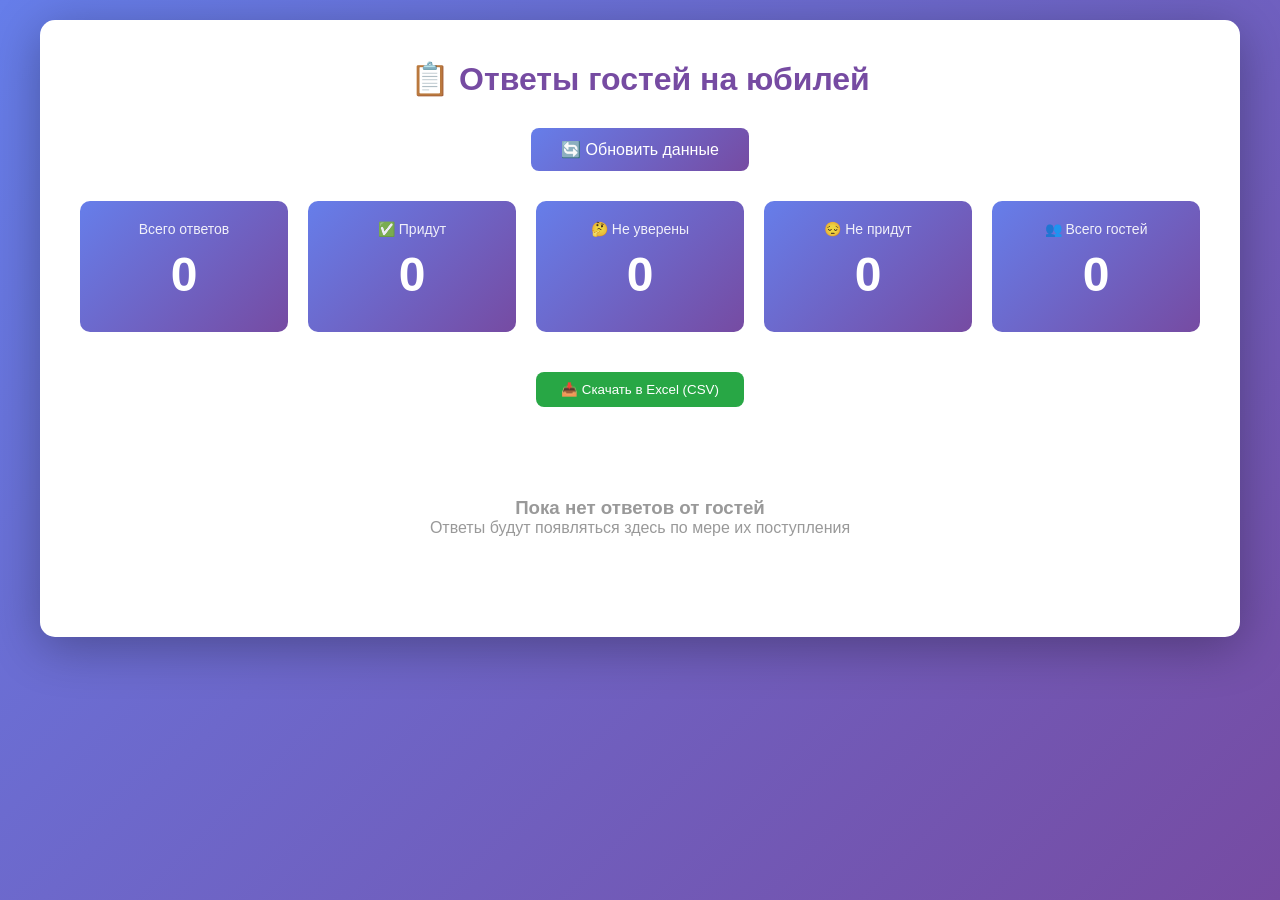
==== admin.html @ 43527d17 "Initial commit: Юбилейный сайт - 50 лет, 12 декабря 2026 - Главная страница с приглашением и формой " ====
<!DOCTYPE html>
<html lang="ru">
<head>
    <meta charset="UTF-8">
    <meta name="viewport" content="width=device-width, initial-scale=1.0">
    <title>Ответы гостей - Админ панель</title>
    <style>
        * {
            margin: 0;
            padding: 0;
            box-sizing: border-box;
        }

        body {
            font-family: 'Segoe UI', Tahoma, Geneva, Verdana, sans-serif;
            background: linear-gradient(135deg, #667eea 0%, #764ba2 100%);
            min-height: 100vh;
            padding: 20px;
        }

        .container {
            max-width: 1200px;
            margin: 0 auto;
            background: white;
            border-radius: 15px;
            padding: 40px;
            box-shadow: 0 10px 50px rgba(0, 0, 0, 0.3);
        }

        h1 {
            color: #764ba2;
            margin-bottom: 30px;
            text-align: center;
        }

        .stats {
            display: grid;
            grid-template-columns: repeat(auto-fit, minmax(200px, 1fr));
            gap: 20px;
            margin-bottom: 40px;
        }

        .stat-card {
            background: linear-gradient(135deg, #667eea 0%, #764ba2 100%);
            color: white;
            padding: 20px;
            border-radius: 10px;
            text-align: center;
        }

        .stat-number {
            font-size: 48px;
            font-weight: bold;
            margin: 10px 0;
        }

        .stat-label {
            font-size: 14px;
            opacity: 0.9;
        }

        .response-list {
            margin-top: 30px;
        }

        .response-item {
            background: #f8f9ff;
            border-left: 4px solid #764ba2;
            padding: 20px;
            margin-bottom: 15px;
            border-radius: 5px;
        }

        .response-item.attending-yes {
            border-left-color: #28a745;
            background: #f0fff4;
        }

        .response-item.attending-no {
            border-left-color: #dc3545;
            background: #fff5f5;
        }

        .response-item.attending-maybe {
            border-left-color: #ffc107;
            background: #fffef0;
        }

        .response-header {
            display: flex;
            justify-content: space-between;
            align-items: center;
            margin-bottom: 10px;
        }

        .response-name {
            font-size: 20px;
            font-weight: bold;
            color: #333;
        }

        .response-badge {
            padding: 5px 15px;
            border-radius: 20px;
            font-size: 14px;
            font-weight: bold;
        }

        .badge-yes {
            background: #28a745;
            color: white;
        }

        .badge-no {
            background: #dc3545;
            color: white;
        }

        .badge-maybe {
            background: #ffc107;
            color: #333;
        }

        .response-details {
            color: #666;
            margin: 5px 0;
        }

        .response-message {
            margin-top: 15px;
            padding: 15px;
            background: white;
            border-radius: 5px;
            font-style: italic;
            color: #555;
        }

        .no-responses {
            text-align: center;
            padding: 60px 20px;
            color: #999;
        }

        .refresh-btn {
            display: block;
            margin: 0 auto 30px;
            padding: 12px 30px;
            background: linear-gradient(135deg, #667eea 0%, #764ba2 100%);
            color: white;
            border: none;
            border-radius: 8px;
            font-size: 16px;
            cursor: pointer;
            transition: transform 0.3s ease;
        }

        .refresh-btn:hover {
            transform: translateY(-2px);
        }

        .export-btn {
            margin: 20px auto;
            display: block;
            padding: 10px 25px;
            background: #28a745;
            color: white;
            border: none;
            border-radius: 8px;
            cursor: pointer;
        }

        .export-btn:hover {
            background: #218838;
        }
    </style>
</head>
<body>
    <div class="container">
        <h1>📋 Ответы гостей на юбилей</h1>

        <button class="refresh-btn" onclick="loadResponses()">🔄 Обновить данные</button>

        <div class="stats">
            <div class="stat-card">
                <div class="stat-label">Всего ответов</div>
                <div class="stat-number" id="totalCount">0</div>
            </div>
            <div class="stat-card">
                <div class="stat-label">✅ Придут</div>
                <div class="stat-number" id="yesCount">0</div>
            </div>
            <div class="stat-card">
                <div class="stat-label">🤔 Не уверены</div>
                <div class="stat-number" id="maybeCount">0</div>
            </div>
            <div class="stat-card">
                <div class="stat-label">😔 Не придут</div>
                <div class="stat-number" id="noCount">0</div>
            </div>
            <div class="stat-card">
                <div class="stat-label">👥 Всего гостей</div>
                <div class="stat-number" id="guestCount">0</div>
            </div>
        </div>

        <button class="export-btn" onclick="exportToCSV()">📥 Скачать в Excel (CSV)</button>

        <div class="response-list" id="responseList">
            <div class="no-responses">
                <h3>Пока нет ответов от гостей</h3>
                <p>Ответы будут появляться здесь по мере их поступления</p>
            </div>
        </div>
    </div>

    <script>
        function loadResponses() {
            const responses = JSON.parse(localStorage.getItem('rsvpResponses') || '[]');

            // Update stats
            document.getElementById('totalCount').textContent = responses.length;

            const yesCount = responses.filter(r => r.attendance === 'yes').length;
            const maybeCount = responses.filter(r => r.attendance === 'maybe').length;
            const noCount = responses.filter(r => r.attendance === 'no').length;

            document.getElementById('yesCount').textContent = yesCount;
            document.getElementById('maybeCount').textContent = maybeCount;
            document.getElementById('noCount').textContent = noCount;

            // Calculate total guests (only for those who are coming)
            const totalGuests = responses
                .filter(r => r.attendance === 'yes')
                .reduce((sum, r) => sum + parseInt(r.guests || 1), 0);
            document.getElementById('guestCount').textContent = totalGuests;

            // Display responses
            const listContainer = document.getElementById('responseList');

            if (responses.length === 0) {
                listContainer.innerHTML = `
                    <div class="no-responses">
                        <h3>Пока нет ответов от гостей</h3>
                        <p>Ответы будут появляться здесь по мере их поступления</p>
                    </div>
                `;
                return;
            }

            listContainer.innerHTML = responses.map(response => {
                const attendanceClass = `attending-${response.attendance}`;
                const badgeClass = `badge-${response.attendance}`;
                const attendanceText = {
                    'yes': '✅ Придёт',
                    'maybe': '🤔 Не уверен(а)',
                    'no': '😔 Не придёт'
                }[response.attendance];

                return `
                    <div class="response-item ${attendanceClass}">
                        <div class="response-header">
                            <div class="response-name">${response.name}</div>
                            <div class="response-badge ${badgeClass}">${attendanceText}</div>
                        </div>
                        <div class="response-details">
                            📞 Телефон: ${response.phone || 'Не указан'}
                        </div>
                        <div class="response-details">
                            👥 Количество гостей: ${response.guests || 'Не указано'}
                        </div>
                        <div class="response-details">
                            🕐 Дата ответа: ${response.timestamp}
                        </div>
                        ${response.message ? `
                            <div class="response-message">
                                💝 Пожелание: "${response.message}"
                            </div>
                        ` : ''}
                    </div>
                `;
            }).join('');
        }

        function exportToCSV() {
            const responses = JSON.parse(localStorage.getItem('rsvpResponses') || '[]');

            if (responses.length === 0) {
                alert('Нет данных для экспорта');
                return;
            }

            // Create CSV content
            const headers = ['Имя', 'Телефон', 'Гостей', 'Статус', 'Пожелание', 'Дата ответа'];
            const statusMap = {
                'yes': 'Придёт',
                'maybe': 'Не уверен',
                'no': 'Не придёт'
            };

            const csvRows = [headers.join(',')];

            responses.forEach(r => {
                const row = [
                    `"${r.name}"`,
                    `"${r.phone || ''}"`,
                    r.guests || '',
                    `"${statusMap[r.attendance]}"`,
                    `"${(r.message || '').replace(/"/g, '""')}"`,
                    `"${r.timestamp}"`
                ];
                csvRows.push(row.join(','));
            });

            // Download CSV
            const csvContent = '﻿' + csvRows.join('\n'); // UTF-8 BOM for Excel
            const blob = new Blob([csvContent], { type: 'text/csv;charset=utf-8;' });
            const link = document.createElement('a');
            const url = URL.createObjectURL(blob);

            link.setAttribute('href', url);
            link.setAttribute('download', 'ответы_гостей_юбилей.csv');
            link.style.visibility = 'hidden';
            document.body.appendChild(link);
            link.click();
            document.body.removeChild(link);
        }

        // Load responses on page load
        loadResponses();

        // Auto-refresh every 30 seconds
        setInterval(loadResponses, 30000);
    </script>
</body>
</html>
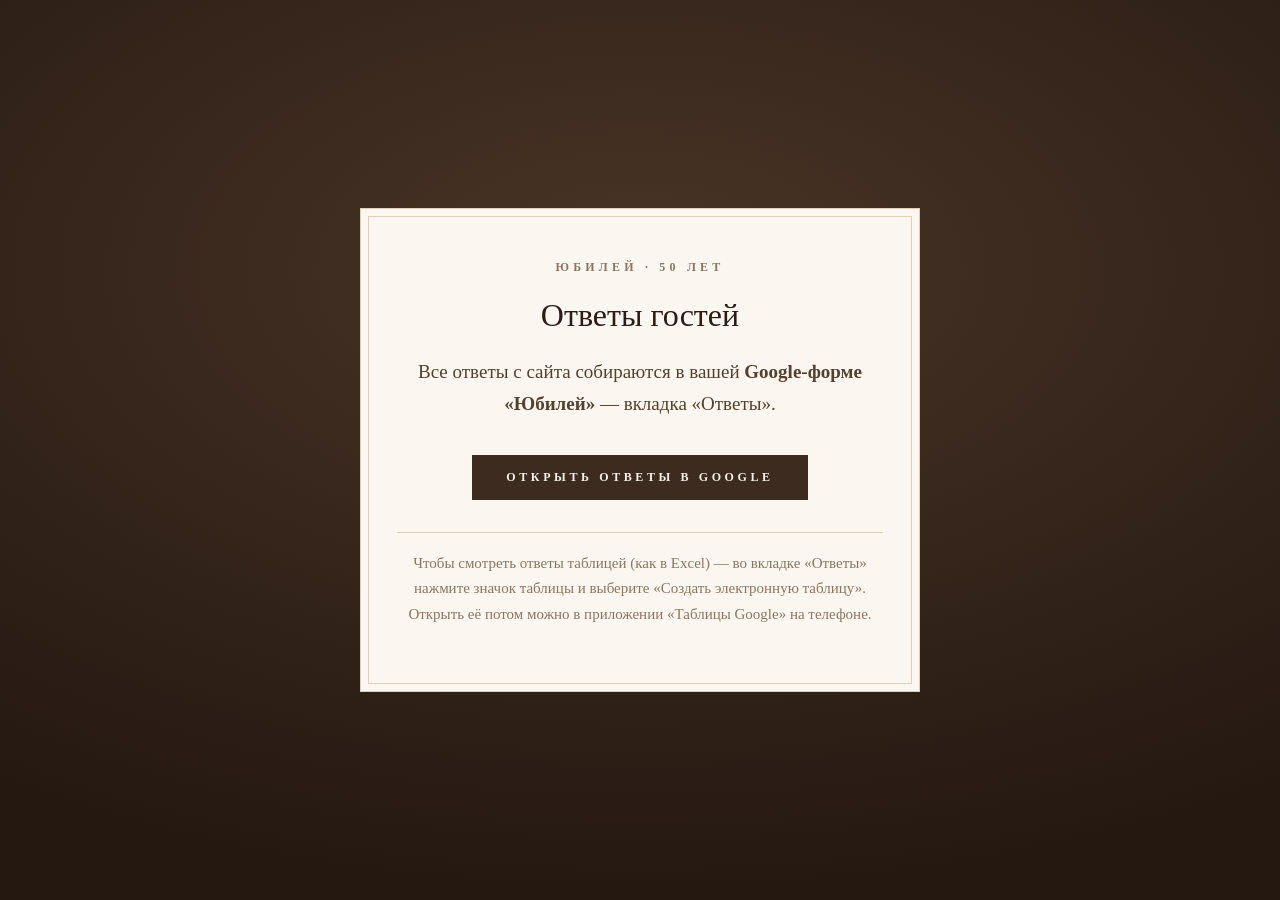
==== commit a878ba61: "Отправка ответов через POST (без обрезки длинных текстов); admin.html теперь ведёт в Google-Ответы" ====
--- a/admin.html
+++ b/admin.html
@@ -3,333 +3,115 @@
 <head>
     <meta charset="UTF-8">
     <meta name="viewport" content="width=device-width, initial-scale=1.0">
-    <title>Ответы гостей - Админ панель</title>
+    <title>Ответы гостей — где смотреть</title>
     <style>
-        * {
-            margin: 0;
-            padding: 0;
-            box-sizing: border-box;
+        :root {
+            --espresso: #2b1d15;
+            --coffee: #3d2b20;
+            --sand: #b3946f;
+            --cream: #f7f1e7;
+            --paper: #fbf7f0;
+            --muted: #8b7561;
+            --line: #ddd0bc;
         }
 
+        * { margin: 0; padding: 0; box-sizing: border-box; }
+
         body {
-            font-family: 'Segoe UI', Tahoma, Geneva, Verdana, sans-serif;
-            background: linear-gradient(135deg, #667eea 0%, #764ba2 100%);
+            font-family: 'Cormorant Garamond', Georgia, serif;
+            background:
+                radial-gradient(ellipse 90% 70% at 50% 30%, #4a3527 0%, #34241a 55%, #241811 100%);
             min-height: 100vh;
-            padding: 20px;
+            display: flex;
+            align-items: center;
+            justify-content: center;
+            padding: 24px;
+            color: var(--cream);
         }
 
-        .container {
-            max-width: 1200px;
-            margin: 0 auto;
-            background: white;
-            border-radius: 15px;
-            padding: 40px;
-            box-shadow: 0 10px 50px rgba(0, 0, 0, 0.3);
+        .card {
+            max-width: 560px;
+            width: 100%;
+            background: var(--paper);
+            color: var(--espresso);
+            padding: 48px 36px;
+            text-align: center;
+            border: 1px solid var(--line);
+            position: relative;
+        }
+
+        .card::before {
+            content: "";
+            position: absolute;
+            inset: 7px;
+            border: 1px solid var(--line);
+            pointer-events: none;
+        }
+
+        .eyebrow {
+            font-size: 12px;
+            font-weight: 600;
+            text-transform: uppercase;
+            letter-spacing: 0.35em;
+            color: var(--muted);
+            margin-bottom: 20px;
         }
 
         h1 {
-            color: #764ba2;
-            margin-bottom: 30px;
-            text-align: center;
+            font-family: 'Playfair Display', Georgia, serif;
+            font-weight: 400;
+            font-size: 32px;
+            margin-bottom: 22px;
         }
 
-        .stats {
-            display: grid;
-            grid-template-columns: repeat(auto-fit, minmax(200px, 1fr));
-            gap: 20px;
-            margin-bottom: 40px;
+        p {
+            font-size: 19px;
+            line-height: 1.7;
+            color: #55402f;
+            margin-bottom: 16px;
         }
 
-        .stat-card {
-            background: linear-gradient(135deg, #667eea 0%, #764ba2 100%);
-            color: white;
-            padding: 20px;
-            border-radius: 10px;
-            text-align: center;
+        .btn {
+            display: inline-block;
+            margin: 18px 0 10px;
+            padding: 15px 34px;
+            background: var(--coffee);
+            color: var(--cream);
+            text-decoration: none;
+            font-size: 12px;
+            font-weight: 600;
+            letter-spacing: 0.3em;
+            text-transform: uppercase;
         }
 
-        .stat-number {
-            font-size: 48px;
-            font-weight: bold;
-            margin: 10px 0;
-        }
-
-        .stat-label {
-            font-size: 14px;
-            opacity: 0.9;
-        }
-
-        .response-list {
-            margin-top: 30px;
-        }
-
-        .response-item {
-            background: #f8f9ff;
-            border-left: 4px solid #764ba2;
-            padding: 20px;
-            margin-bottom: 15px;
-            border-radius: 5px;
-        }
-
-        .response-item.attending-yes {
-            border-left-color: #28a745;
-            background: #f0fff4;
-        }
-
-        .response-item.attending-no {
-            border-left-color: #dc3545;
-            background: #fff5f5;
-        }
-
-        .response-item.attending-maybe {
-            border-left-color: #ffc107;
-            background: #fffef0;
-        }
-
-        .response-header {
-            display: flex;
-            justify-content: space-between;
-            align-items: center;
-            margin-bottom: 10px;
-        }
-
-        .response-name {
-            font-size: 20px;
-            font-weight: bold;
-            color: #333;
-        }
-
-        .response-badge {
-            padding: 5px 15px;
-            border-radius: 20px;
-            font-size: 14px;
-            font-weight: bold;
-        }
-
-        .badge-yes {
-            background: #28a745;
-            color: white;
-        }
-
-        .badge-no {
-            background: #dc3545;
-            color: white;
-        }
-
-        .badge-maybe {
-            background: #ffc107;
-            color: #333;
-        }
-
-        .response-details {
-            color: #666;
-            margin: 5px 0;
-        }
-
-        .response-message {
-            margin-top: 15px;
-            padding: 15px;
-            background: white;
-            border-radius: 5px;
-            font-style: italic;
-            color: #555;
-        }
-
-        .no-responses {
-            text-align: center;
-            padding: 60px 20px;
-            color: #999;
-        }
-
-        .refresh-btn {
-            display: block;
-            margin: 0 auto 30px;
-            padding: 12px 30px;
-            background: linear-gradient(135deg, #667eea 0%, #764ba2 100%);
-            color: white;
-            border: none;
-            border-radius: 8px;
-            font-size: 16px;
-            cursor: pointer;
-            transition: transform 0.3s ease;
-        }
-
-        .refresh-btn:hover {
-            transform: translateY(-2px);
-        }
-
-        .export-btn {
-            margin: 20px auto;
-            display: block;
-            padding: 10px 25px;
-            background: #28a745;
-            color: white;
-            border: none;
-            border-radius: 8px;
-            cursor: pointer;
-        }
-
-        .export-btn:hover {
-            background: #218838;
+        .note {
+            font-size: 15px;
+            color: var(--muted);
+            margin-top: 22px;
+            padding-top: 18px;
+            border-top: 1px solid var(--line);
         }
     </style>
 </head>
 <body>
-    <div class="container">
-        <h1>📋 Ответы гостей на юбилей</h1>
+    <div class="card">
+        <p class="eyebrow">Юбилей · 50 лет</p>
+        <h1>Ответы гостей</h1>
 
-        <button class="refresh-btn" onclick="loadResponses()">🔄 Обновить данные</button>
+        <p>
+            Все ответы с сайта собираются в вашей
+            <strong>Google-форме «Юбилей»</strong> — вкладка «Ответы».
+        </p>
 
-        <div class="stats">
-            <div class="stat-card">
-                <div class="stat-label">Всего ответов</div>
-                <div class="stat-number" id="totalCount">0</div>
-            </div>
-            <div class="stat-card">
-                <div class="stat-label">✅ Придут</div>
-                <div class="stat-number" id="yesCount">0</div>
-            </div>
-            <div class="stat-card">
-                <div class="stat-label">🤔 Не уверены</div>
-                <div class="stat-number" id="maybeCount">0</div>
-            </div>
-            <div class="stat-card">
-                <div class="stat-label">😔 Не придут</div>
-                <div class="stat-number" id="noCount">0</div>
-            </div>
-            <div class="stat-card">
-                <div class="stat-label">👥 Всего гостей</div>
-                <div class="stat-number" id="guestCount">0</div>
-            </div>
-        </div>
+        <a class="btn" href="https://docs.google.com/forms/d/1p_hMtRtoyUJLIj3IM9XEB8sd0JvlBS77re_ysMOT7xc/edit#responses" target="_blank" rel="noopener">
+            Открыть ответы в Google
+        </a>
 
-        <button class="export-btn" onclick="exportToCSV()">📥 Скачать в Excel (CSV)</button>
-
-        <div class="response-list" id="responseList">
-            <div class="no-responses">
-                <h3>Пока нет ответов от гостей</h3>
-                <p>Ответы будут появляться здесь по мере их поступления</p>
-            </div>
-        </div>
+        <p class="note">
+            Чтобы смотреть ответы таблицей (как в Excel) — во вкладке «Ответы»
+            нажмите значок таблицы и выберите «Создать электронную таблицу».
+            Открыть её потом можно в приложении «Таблицы Google» на телефоне.
+        </p>
     </div>
-
-    <script>
-        function loadResponses() {
-            const responses = JSON.parse(localStorage.getItem('rsvpResponses') || '[]');
-
-            // Update stats
-            document.getElementById('totalCount').textContent = responses.length;
-
-            const yesCount = responses.filter(r => r.attendance === 'yes').length;
-            const maybeCount = responses.filter(r => r.attendance === 'maybe').length;
-            const noCount = responses.filter(r => r.attendance === 'no').length;
-
-            document.getElementById('yesCount').textContent = yesCount;
-            document.getElementById('maybeCount').textContent = maybeCount;
-            document.getElementById('noCount').textContent = noCount;
-
-            // Calculate total guests (only for those who are coming)
-            const totalGuests = responses
-                .filter(r => r.attendance === 'yes')
-                .reduce((sum, r) => sum + parseInt(r.guests || 1), 0);
-            document.getElementById('guestCount').textContent = totalGuests;
-
-            // Display responses
-            const listContainer = document.getElementById('responseList');
-
-            if (responses.length === 0) {
-                listContainer.innerHTML = `
-                    <div class="no-responses">
-                        <h3>Пока нет ответов от гостей</h3>
-                        <p>Ответы будут появляться здесь по мере их поступления</p>
-                    </div>
-                `;
-                return;
-            }
-
-            listContainer.innerHTML = responses.map(response => {
-                const attendanceClass = `attending-${response.attendance}`;
-                const badgeClass = `badge-${response.attendance}`;
-                const attendanceText = {
-                    'yes': '✅ Придёт',
-                    'maybe': '🤔 Не уверен(а)',
-                    'no': '😔 Не придёт'
-                }[response.attendance];
-
-                return `
-                    <div class="response-item ${attendanceClass}">
-                        <div class="response-header">
-                            <div class="response-name">${response.name}</div>
-                            <div class="response-badge ${badgeClass}">${attendanceText}</div>
-                        </div>
-                        <div class="response-details">
-                            📞 Телефон: ${response.phone || 'Не указан'}
-                        </div>
-                        <div class="response-details">
-                            👥 Количество гостей: ${response.guests || 'Не указано'}
-                        </div>
-                        <div class="response-details">
-                            🕐 Дата ответа: ${response.timestamp}
-                        </div>
-                        ${response.message ? `
-                            <div class="response-message">
-                                💝 Пожелание: "${response.message}"
-                            </div>
-                        ` : ''}
-                    </div>
-                `;
-            }).join('');
-        }
-
-        function exportToCSV() {
-            const responses = JSON.parse(localStorage.getItem('rsvpResponses') || '[]');
-
-            if (responses.length === 0) {
-                alert('Нет данных для экспорта');
-                return;
-            }
-
-            // Create CSV content
-            const headers = ['Имя', 'Телефон', 'Гостей', 'Статус', 'Пожелание', 'Дата ответа'];
-            const statusMap = {
-                'yes': 'Придёт',
-                'maybe': 'Не уверен',
-                'no': 'Не придёт'
-            };
-
-            const csvRows = [headers.join(',')];
-
-            responses.forEach(r => {
-                const row = [
-                    `"${r.name}"`,
-                    `"${r.phone || ''}"`,
-                    r.guests || '',
-                    `"${statusMap[r.attendance]}"`,
-                    `"${(r.message || '').replace(/"/g, '""')}"`,
-                    `"${r.timestamp}"`
-                ];
-                csvRows.push(row.join(','));
-            });
-
-            // Download CSV
-            const csvContent = '﻿' + csvRows.join('\n'); // UTF-8 BOM for Excel
-            const blob = new Blob([csvContent], { type: 'text/csv;charset=utf-8;' });
-            const link = document.createElement('a');
-            const url = URL.createObjectURL(blob);
-
-            link.setAttribute('href', url);
-            link.setAttribute('download', 'ответы_гостей_юбилей.csv');
-            link.style.visibility = 'hidden';
-            document.body.appendChild(link);
-            link.click();
-            document.body.removeChild(link);
-        }
-
-        // Load responses on page load
-        loadResponses();
-
-        // Auto-refresh every 30 seconds
-        setInterval(loadResponses, 30000);
-    </script>
 </body>
 </html>
